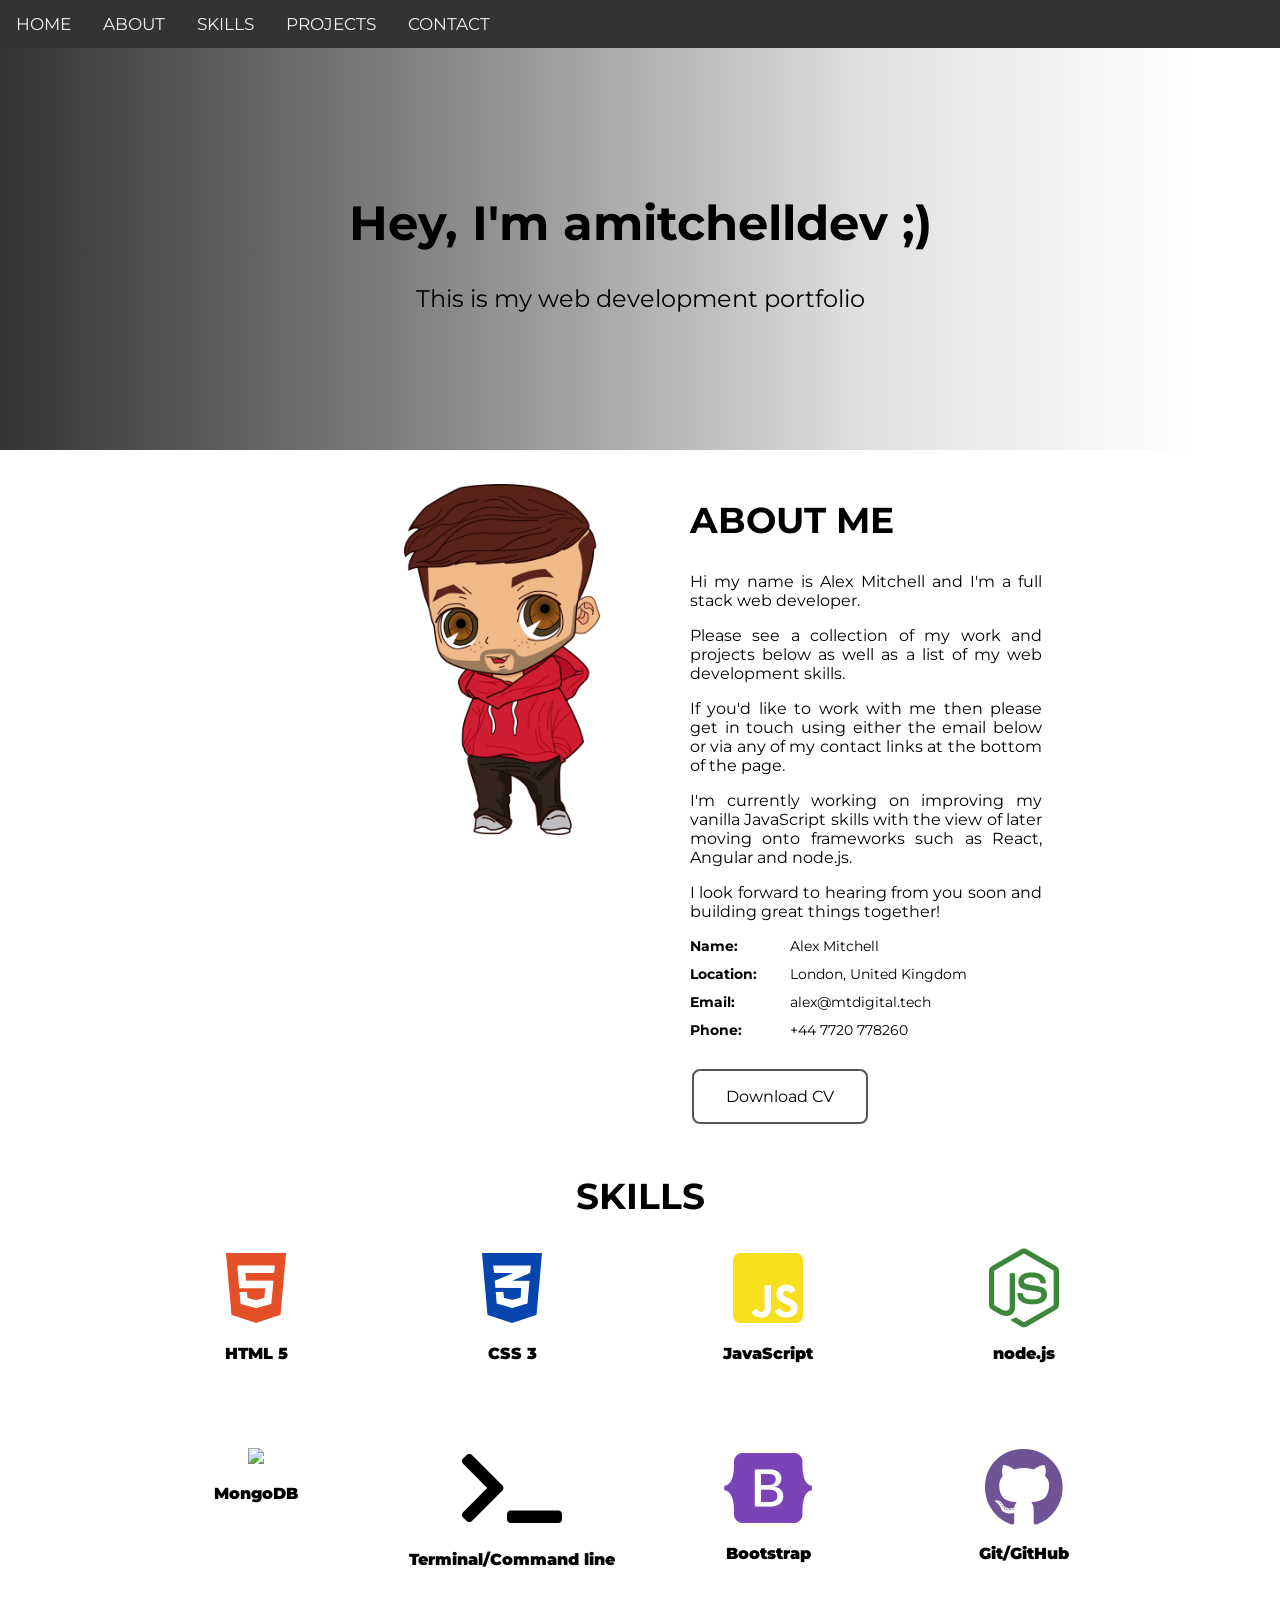
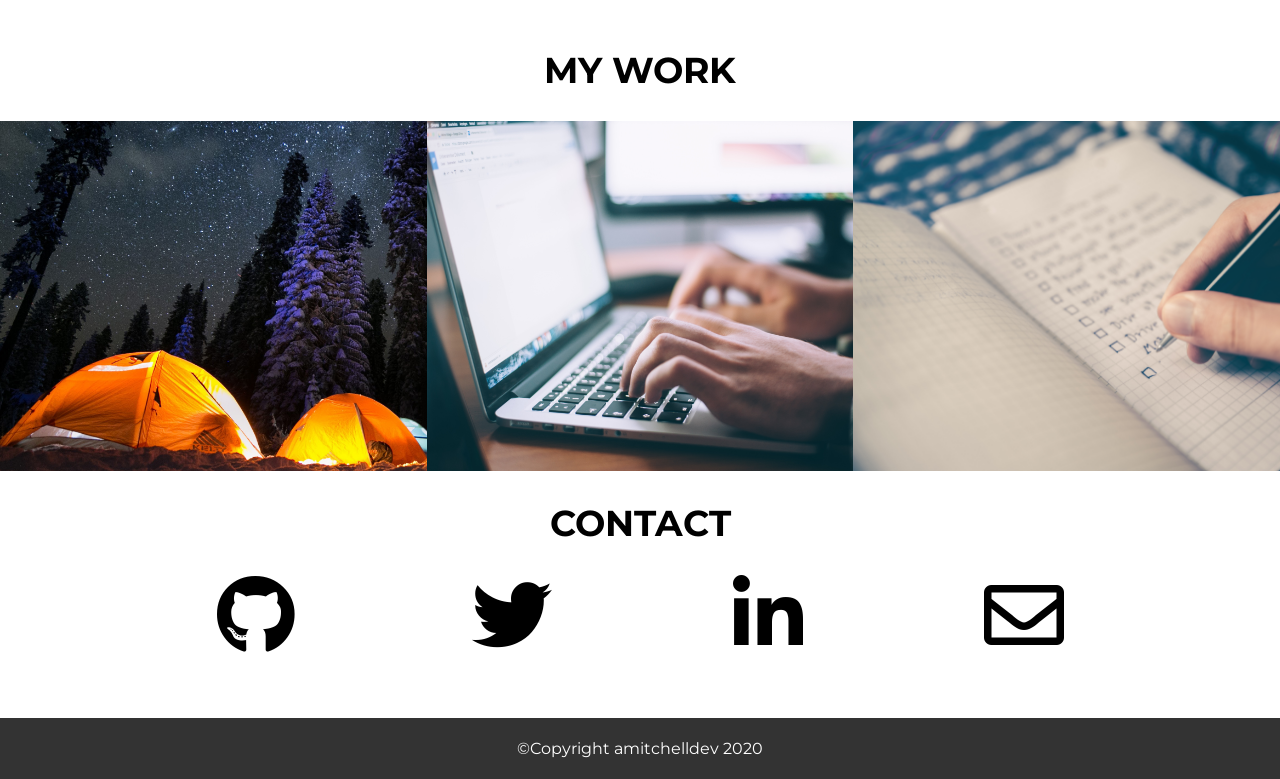
==== index.html @ 0f0d3026 "commit" ====
<!DOCTYPE html>
<html lang="en">
<head>
    <meta charset="UTF-8">
    <meta name="viewport" content="width=device-width, initial-scale=1.0">
    <meta http-equiv="X-UA-Compatible" content="ie=edge">
    <title>amitchelldev Portfolio</title>
    <meta name="viewport" content="width=device-width, initial-scale=1.0">
    <script src="scripts/main.js"></script>
    <link rel="stylesheet" href="stylesheets/main.css">
    <link rel="stylesheet" href="stylesheets/mediaQueries.css">
    <link rel="stylesheet" href="https://cdnjs.cloudflare.com/ajax/libs/font-awesome/5.11.2/css/all.min.css">
    <link href="https://fonts.googleapis.com/css?family=Montserrat&display=swap" rel="stylesheet">
</head>

<body>
    <header class="header header-gradient">
        <nav class="navBar" id="mainNavBar">
            <a id="hamburgerSpacer"></a>
            <a href="#home">Home</a>
            <a href="#about-section">About</a>
            <a href="#skills-section">Skills</a>
            <a href="#projects-section">Projects</a>
            <!--<a href="#blog">Blog</a>-->
            <a href="#contact-section">Contact</a>
            <a href="javascript:void(0);" class="icon" onclick="hamburgerMenu()">
              <i class="fa fa-bars"></i>
            </a>
        </nav>
        <div class="title center-text" id="header-title">
            <h1>Hey, I'm amitchelldev ;)</h1>
            <p>This is my web development portfolio</p>
        </div>
    </header>
    <section class="grid-container-about" id="about-section">
        <figure class="about-img">
            <img src="imgs/amitchelldev[illustrator].png" alt="Cartoon image of web developer Alex Mitchell" id="amitchelldev-img">
        </figure>
        <div class="about-txt">
            <div class="title uppercase">
                <h2>About Me</h2>
            </div>
            <p>Hi my name is Alex Mitchell and I'm a full stack web developer.</p>
            <p>Please see a collection of my work and projects below as well as a list of my web development skills.</p>
            <p>If you'd like to work with me then please get in touch using either the email below or via any of my contact links at the bottom of the page.</p>
            <p>I'm currently working on improving my vanilla JavaScript skills with the view of later moving onto frameworks such as React, Angular and node.js.</p>
            <p>I look forward to hearing from you soon and building great things together!</p>
            <ul class="about-info-list">
                <li><span>Name:</span><span>Alex Mitchell</span></li>
                <li><span>Location:</span><span>London, United Kingdom</span></li>
                <li><span>Email:</span><span>alex@mtdigital.tech</span></li>
                <li><span>Phone: </span><span>+44 7720 778260</span></li>
            </ul>
            <p id="curriculumVitae"><a href="docs/alexMitchellCurriculumVitae.docx" class="button" download>Download CV</a></p>
        </div>
    </section>
    <section id="skills-section">
        <div class="title center-text uppercase">
            <h2>Skills</h2>
        </div>
        <div class="grid-container-skills center-text bold">
            <div><i class="fab fa-html5 fa-5x" style="color: #e34f26;"></i><p>HTML 5</p></div>
            <div><i class="fab fa-css3-alt fa-5x" style="color: #0645ad;"></i><p>CSS 3</p></div>
            <div><i class="fab fa-js-square fa-5x" style="color:#f7df1e;"></i><p>JavaScript</p></div>
            <div><i class="fab fa-node-js fa-5x" style="color:#3C873A"></i><p>node.js</p></div>
            <div><img src="https://img.icons8.com/color/85/000000/mongodb.png"><p>MongoDB</p></div>
            <div><i class="fas fa-terminal fa-5x"></i><p style="margin-top: 22px;">Terminal/Command line</p></div>
            <div><i class="fab fa-bootstrap fa-5x" style="color:#7A43B6"></i><p>Bootstrap</p></div>
            <div><i class="fab fa-github fa-5x" style="color: #6e5494;"></i><p>Git/GitHub</p></div>
        </div>
    </section>
    <section id="projects-section">
        <div class="title center-text uppercase">
            <h2>My work</h2>
        </div>
        <div class="grid-container-projects">
            <a href="https://safe-taiga-71912.herokuapp.com/" class="project" target="_blank" style="background-image: url(imgs/YelpCamp-project[cropped].jpg); background-size: cover;">
                <div class="overlay">
                    <div class="project-text">
                        <h2>YelpCamp</h2>
                        <p>YelpCamp is a project website to review and rate campsites. The site is built with node.js, mongoDB and Bootstrap.</p>
                    </div>
                </div>
            </a>
            <a href="http://mtdigital.tech/blogs" class="project" target="_blank" style="background-image: url(imgs/blog-project.jpg); background-size: cover;">
                <div class="overlay">
                    <div class="project-text">
                        <h2>Blog site</h2>
                        <p>This personal blog site was built to practice RESTful routing principles using node.js, mongoDB and Bootstrap.</p>
                    </div>
                </div>
            </a>
            <a href="https://alexmitchelldev.github.io/todolistapp/" class="project" target="_blank" style="background-image: url(imgs/todo-list-project.jpg); background-size: cover;">
                <div class="overlay">
                    <div class="project-text">
                        <h2>Todo list application</h2>
                        <p>This simple todo list application was built using jQuery, HTML and CSS.</p>
                    </div>
                </div>
            </a>
        </div>
    </section>
    <section id="contact-section">
        <div class="title center-text uppercase">
            <h2>Contact</h2>
        </div>
        <div class="grid-container-contact">
            <a href="https://github.com/alexmitchelldev" target="_blank"><i class="fab fa-github fa-5x"></i></a>
            <a href="https://twitter.com/alexmitchelldev" target="_blank"><i class="fab fa-twitter fa-5x"></i></a>
            <a href="https://www.linkedin.com/in/alex-mitchell-ab703980/" target="_blank"><i class="fab fa-linkedin-in fa-5x"></i></a>
            <a href="mailto: alex@mtdigital.tech" target="_blank"><i class="far fa-envelope fa-5x"></i></a>
        </div>
    </section>
    <footer class="footer"><p class="center-text">&#169;Copyright amitchelldev 2020</p></footer>
</body>
</html>
---- stylesheets/main.css ----
html,
body {
	height: 100%;
	margin: 0 auto;
	font-family: 'Montserrat', sans-serif;
}

a i {
	text-decoration: none;
	color: black;
}

/* PAGE CONTENT */

.title {
	font-size: 1.5em;
}

.uppercase {
	text-transform: uppercase;
}

.center-text {
	text-align: center;
}

.bold {
	font-weight: 900;
}

.button {
	background-color: white;
	border: 2px solid #555555;
	border-radius: 8px;
	color: black;
	padding: 16px 32px;
	text-align: center;
	text-decoration: none;
	display: inline-block;
	font-size: 16px;
	margin: 4px 2px;
	-webkit-transition-duration: 0.4s; /* Safari */
	transition-duration: 0.4s;
	cursor: pointer;
}

.button:hover {
	background-color: #555555;
	color: white;
}

/* CSS GRID */

.grid-container-about {
	display: grid;
	grid-template-columns: 1fr 1fr;
	grid-gap: 0;
	grid-template-areas: "about-img about-txt";
	margin-top: 2vh;
	margin-bottom: 2vh;
}

.about-img {
	grid-area: about-img;
	text-align: right;
}

.about-txt {
	grid-area: about-txt;
	width: 55%;
	margin-left: 50px;
	text-align: justify;
}

.grid-container-skills {
	margin: 2vh auto 7vh auto;
	display: grid;
	grid-template-columns: 1fr 1fr 1fr 1fr;
	grid-template-rows: 200px;
	justify-items: center;
	grid-gap: 0;
	width: 80%;
}

.grid-container-projects {
	display: grid;
	grid-template-columns: 1fr 1fr 1fr;
	grid-template-rows: 350px;
	grid-gap: 0;
	grid-template-areas: "project-YelpCamp project-blog project-todoList";
	margin-bottom: 2vh;
}

.project-YelpCamp {
	grid-area: project-YelpCamp;
}

.project-blog {
	grid-area: project-blog;
}

.project-todoList {
	grid-area: project-todoList;
}

.projects {
	grid-area: projects;
}

.grid-container-contact {
	margin: 2vh auto 7vh auto;
	display: grid;
	grid-template-columns: 1fr 1fr 1fr 1fr;
	justify-items: center;
	grid-gap: 0;
	width: 80%;
}

.contact {
	grid-area: contact;
}

/* HEADER & NAV */

.header-gradient {
	background: rgb(51, 51, 51);
	background: linear-gradient(
		90deg,
		rgba(51, 51, 51, 1) 0%,
		rgba(134, 134, 134, 1) 34%,
		rgba(226, 225, 225, 1) 68%,
		rgba(255, 255, 255, 1) 93%
	);
	height: 50vh;
}

#header-title {
	padding-top: 18vh;
}

.navBar {
	overflow: hidden;
	text-transform: uppercase;
	position: fixed;
	width: 100%;
	background-color: #333;
}

.navBar a {
	float: left;
	display: block;
	text-align: center;
	padding: 14px 16px;
	text-decoration: none;
	font-size: 17px;
	color: #f2f2f2;
}

.navBar a:hover:not(:first-of-type) {
	background-color: #ddd;
	color: black;
}

.navBar a.active {
	background-color: #4caf50;
	color: white;
}

.navBar .icon {
	display: none;
}

#hamburgerSpacer {
	display: none;
	padding-bottom: 32px;
}

/* ABOUT SECTION */

#amitchelldev-img {
	max-width: 35%;
}

.about-info-list {
	padding-inline-start: 0;
	margin-left: 0;
}

.about-info-list li {
	list-style-type: none;
	margin-left: 0;
	font-size: 0.9em;
}

ul.about-info-list li span:first-child {
	display: inline-block;
	width: 100px;
	font-weight: bold;
	margin-bottom: 10px;
}

/* PROJECTS SECTION */

/* OVERLAY */

.project {
	position: relative;
	display: block;
}

.overlay {
	position: absolute;
	top: 0;
	bottom: 0;
	left: 0;
	right: 0;
	height: 100%;
	width: 100%;
	opacity: 0;
	transition: .5s ease;
	background-color: rgba(48, 47, 47, 0.541);
}

.project:hover .overlay {
	opacity: 1;
}

.project-text {
	color: white;
	font-size: 1.3em;
	position: absolute;
	width: 80%;
	top: 50%;
	left: 50%;
	-webkit-transform: translate(-50%, -50%);
	-ms-transform: translate(-50%, -50%);
	transform: translate(-50%, -50%);
	text-align: justify;
}

.project-text h2 {
	text-align: center;
}

/* FOOTER */

.footer {
	position: relative;
	background-color: #333;
	padding: 5px 0;
	left: 0;
	bottom: 0;
	width: 100%;
	color: white;
}
---- stylesheets/mediaQueries.css ----
@media screen and (max-width: 1024px) {

.header-gradient {
  height: 45vh;
}

#header-title {
  padding-top: 13vh;
}

.navBar a {
display: none;
}
.navBar a.icon {
  float: right;
  display: block;
}
.navBar.responsive {position: fixed;}
.navBar.responsive .icon {
  position: absolute;
  right: 0;
  top: 0;
}
.navBar.responsive a {
  float: none;
  display: block;
  text-align: center;
}
#hamburgerSpacer {
    display: block;
}
.grid-container-about {
  display: grid;
  grid-template-columns: 1fr;
  grid-gap: 0;
  grid-template-areas: 
  "about-img"
  "about-txt";
  margin-top: 2vh;
}

.about-img {
  grid-area: about-img;
  text-align: center;
  margin-right: 10vh;
}

.about-txt {
  grid-area: about-txt;
  width: 80%;
  margin: 0 auto;
  text-align: justify;
}

.about-txt h2 {
  text-align: center;
}

#curriculumVitae {
  text-align: center;
}

.project-text {
  font-size: 1em;
}

}

@media screen and (max-width: 768px) {
  .grid-container-projects {
    display: grid;
    grid-template-columns: 1fr;
    grid-template-rows: 25vh 25vh 25vh;
    grid-gap: 0;
    grid-template-areas:
    "project-YelpCamp" 
    "project-blog" 
    "project-todoList"
    "project-museumOfCandy";
  }
}

/* < iPad */ 
@media screen and (max-width: 767px) {

.grid-container-contact {
  margin: 2vh auto 2vh auto;
  display: grid;
  grid-template-columns: 1fr 1fr;
  grid-template-rows: 110px 110px;
  justify-items: center;
  grid-gap: 0;
  width: 80%;
}

.grid-container-skills {
  margin: 2vh auto;
  display: grid;
  grid-template-columns: repeat(2, 1fr);
  grid-template-rows: 160px 160px;
  justify-items: center;
  grid-gap: 0;
  width: 80%;
}

ul.about-info-list li span:nth-child(2){
  font-size: 0.8em;
}

#header-title {
  padding-top: 13vh;
}

div.grid-container-skills div:nth-child(6) p{
  font-size: 0.9em;
}

#amitchelldev-img {
  max-width: 60%;
}

}

/* Small Screens */

@media screen and (max-width: 600px){

.title {
  font-size: 0.9em;
}

.header-gradient {
  height: 40vh;
}
}


@media screen and (max-width: 320px){

.title {
  font-size: 0.8em;
}

}
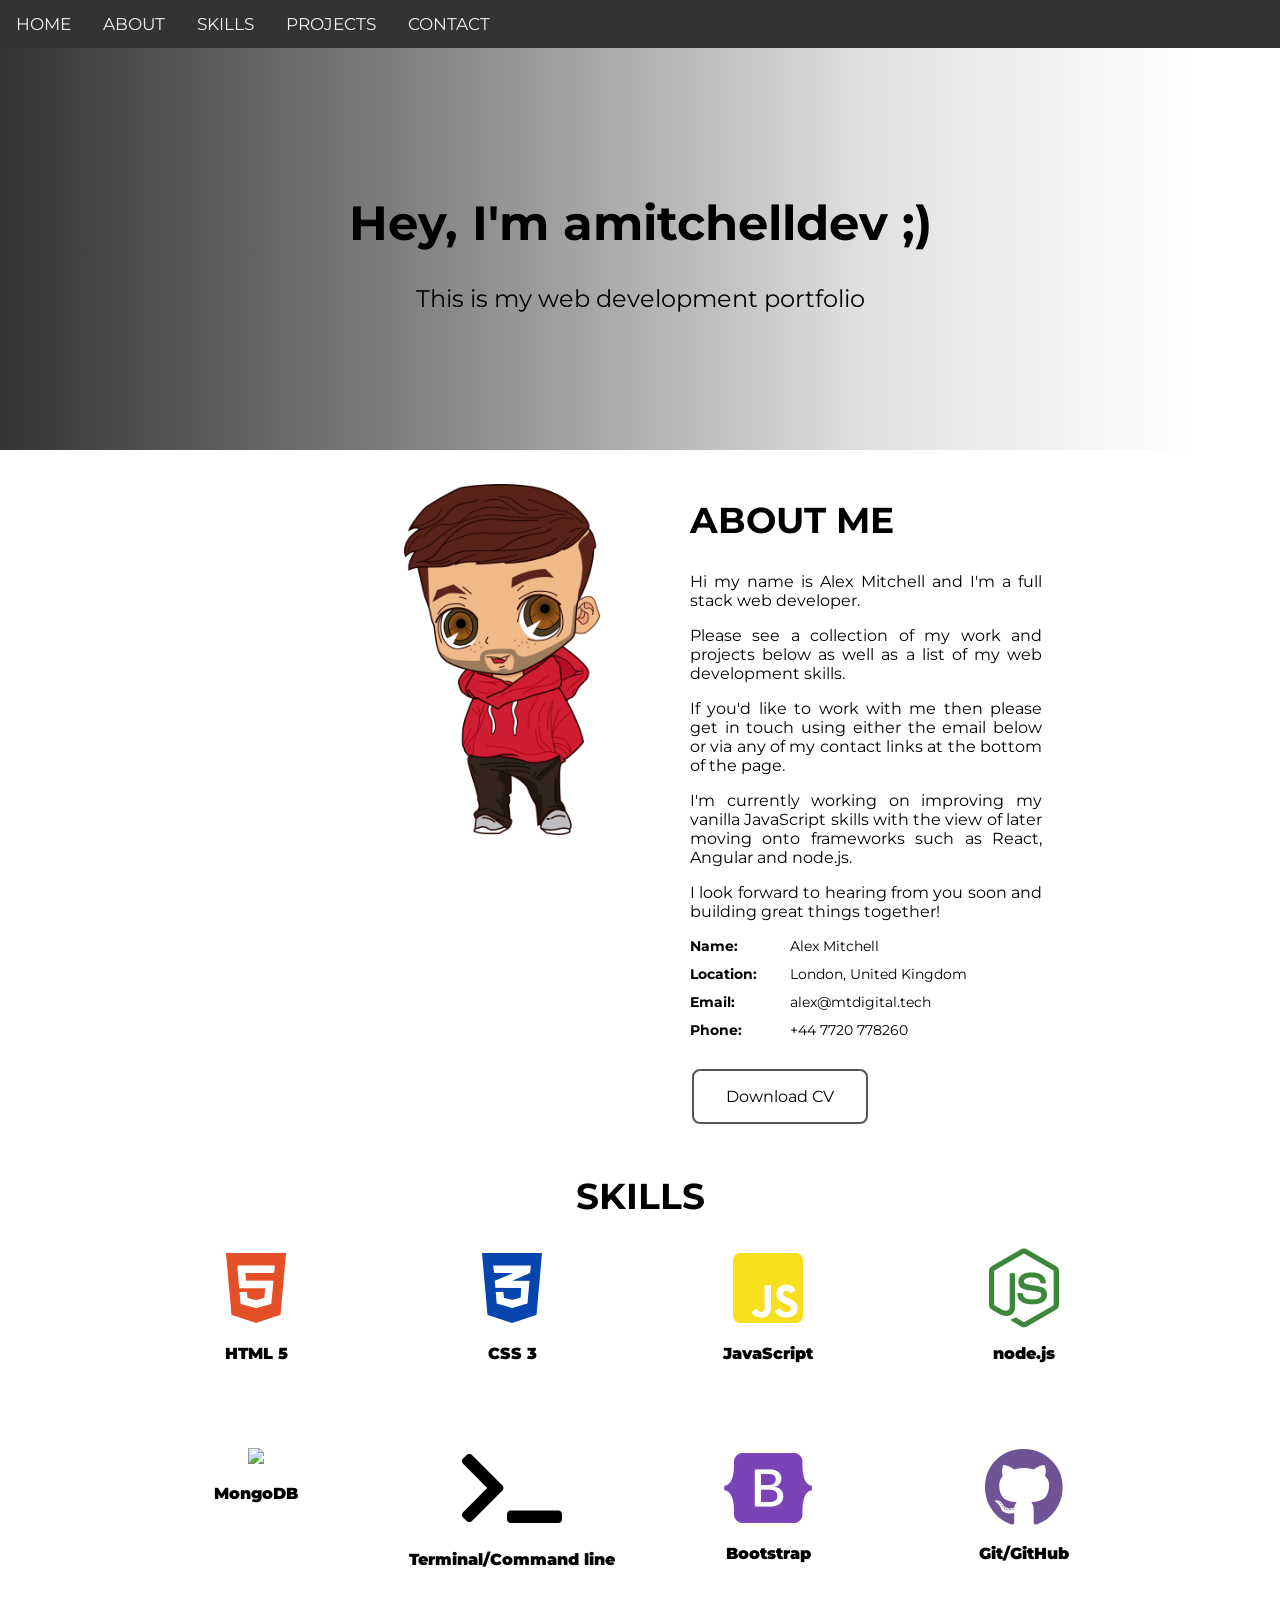
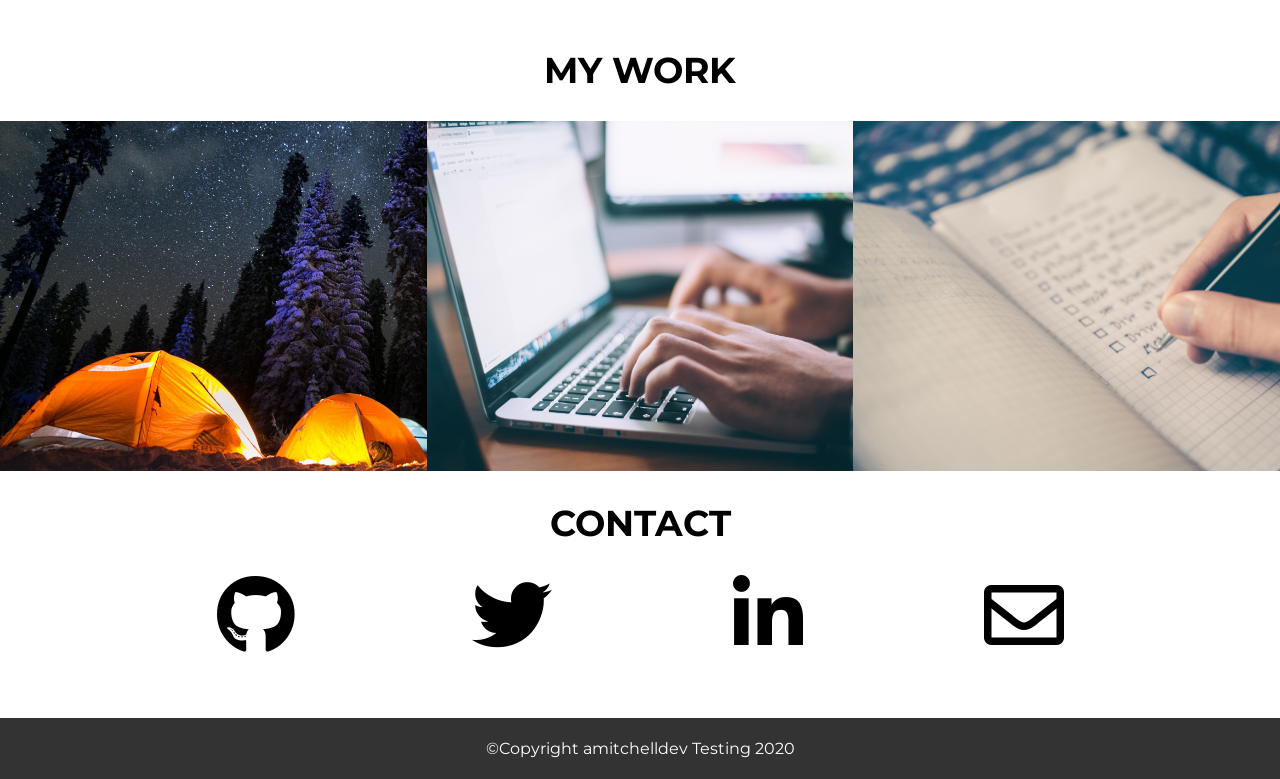
==== commit bf8c3774: "Changed copyright to 2020" ====
--- a/index.html
+++ b/index.html
@@ -111,6 +111,6 @@
             <a href="mailto: alex@mtdigital.tech" target="_blank"><i class="far fa-envelope fa-5x"></i></a>
         </div>
     </section>
-    <footer class="footer"><p class="center-text">&#169;Copyright amitchelldev 2020</p></footer>
+    <footer class="footer"><p class="center-text">&#169;Copyright amitchelldev Testing 2020</p></footer>
 </body>
 </html>
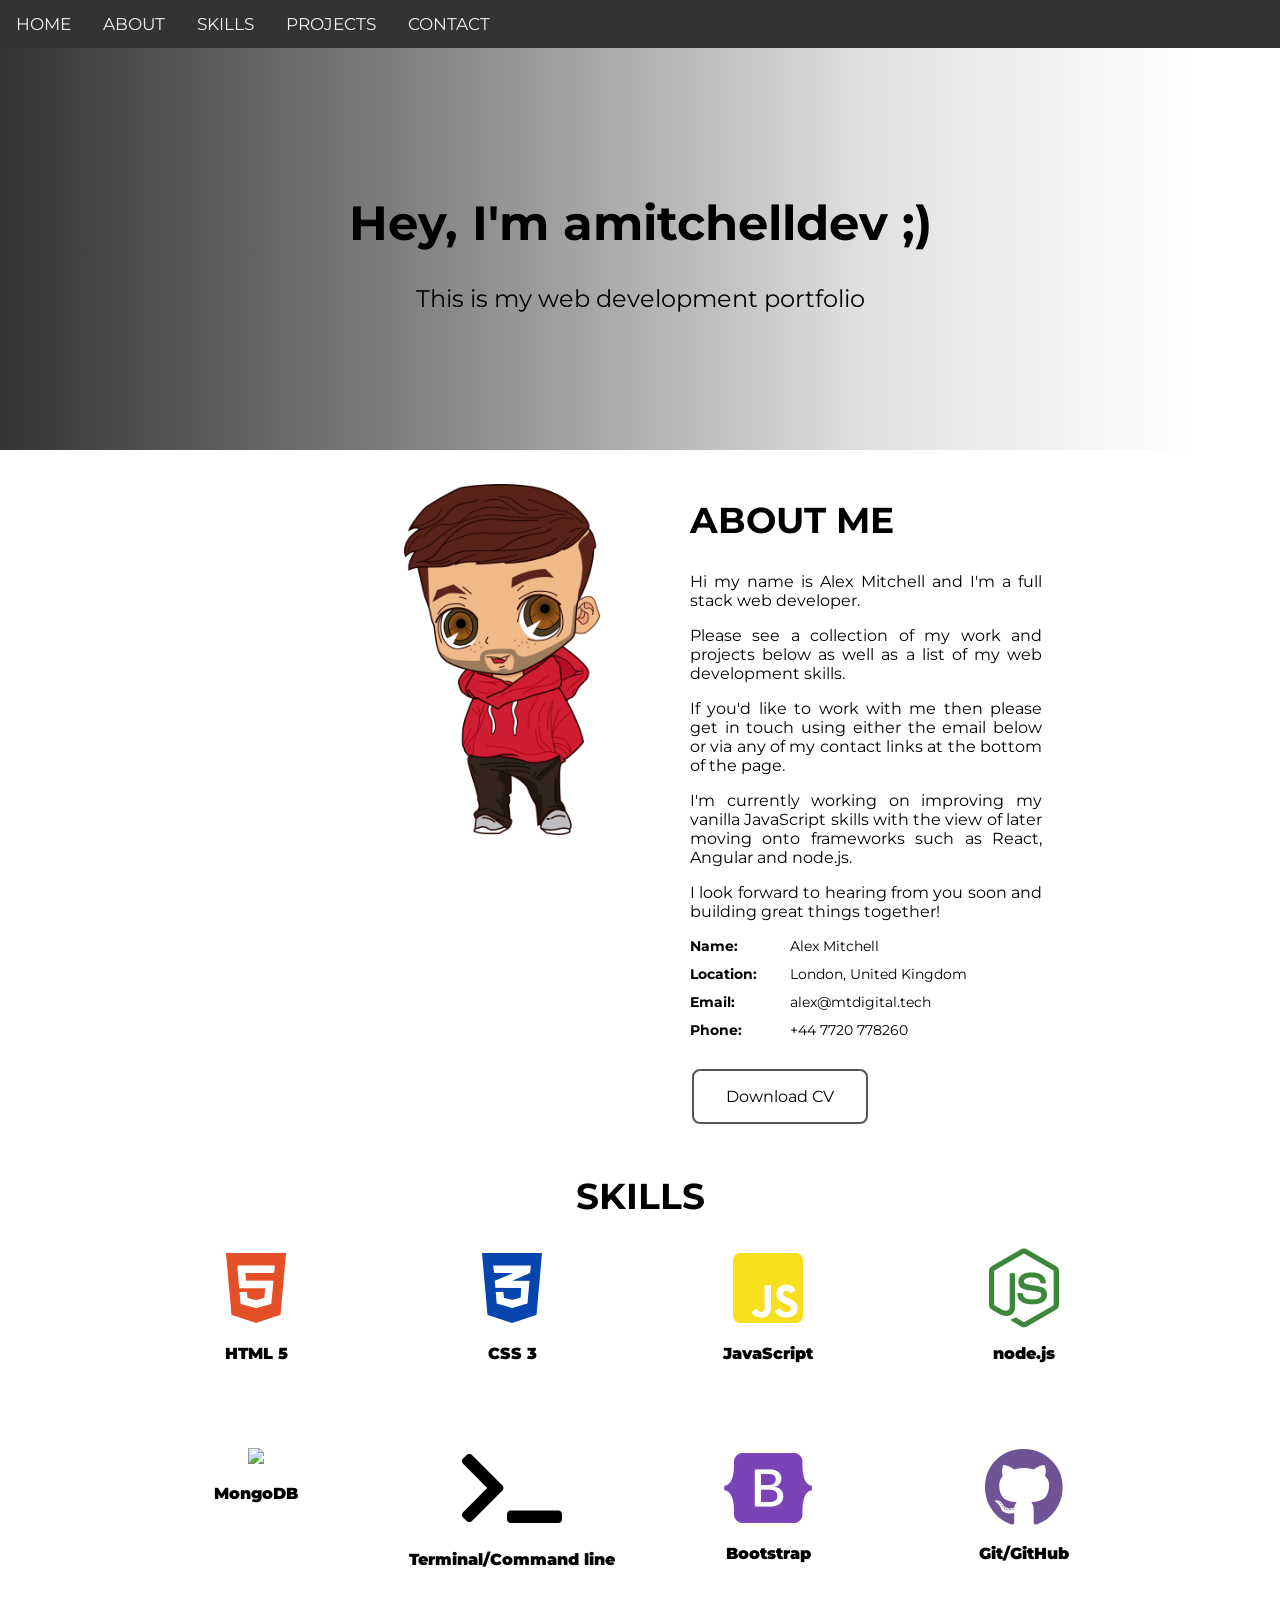
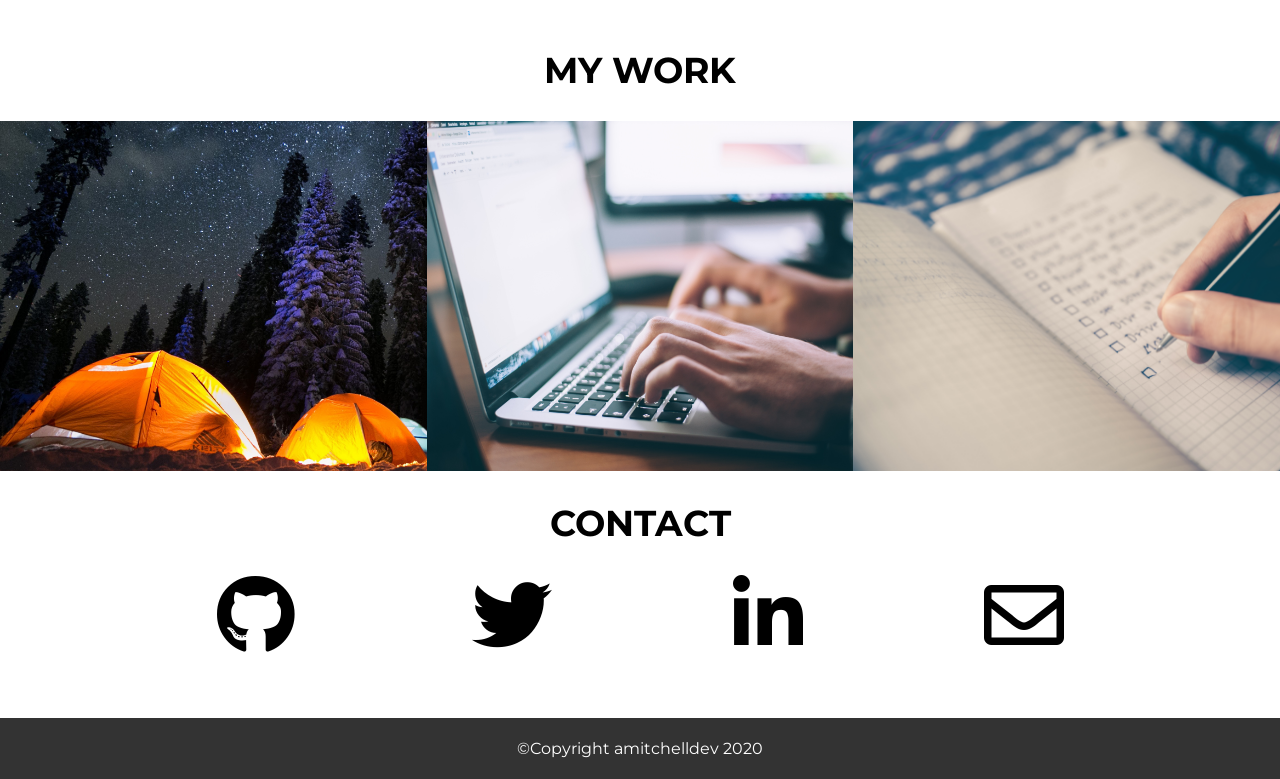
==== commit 6481cdc2: "Changed copyright to 2020" ====
--- a/index.html
+++ b/index.html
@@ -111,6 +111,6 @@
             <a href="mailto: alex@mtdigital.tech" target="_blank"><i class="far fa-envelope fa-5x"></i></a>
         </div>
     </section>
-    <footer class="footer"><p class="center-text">&#169;Copyright amitchelldev Testing 2020</p></footer>
+    <footer class="footer"><p class="center-text">&#169;Copyright amitchelldev 2020</p></footer>
 </body>
 </html>
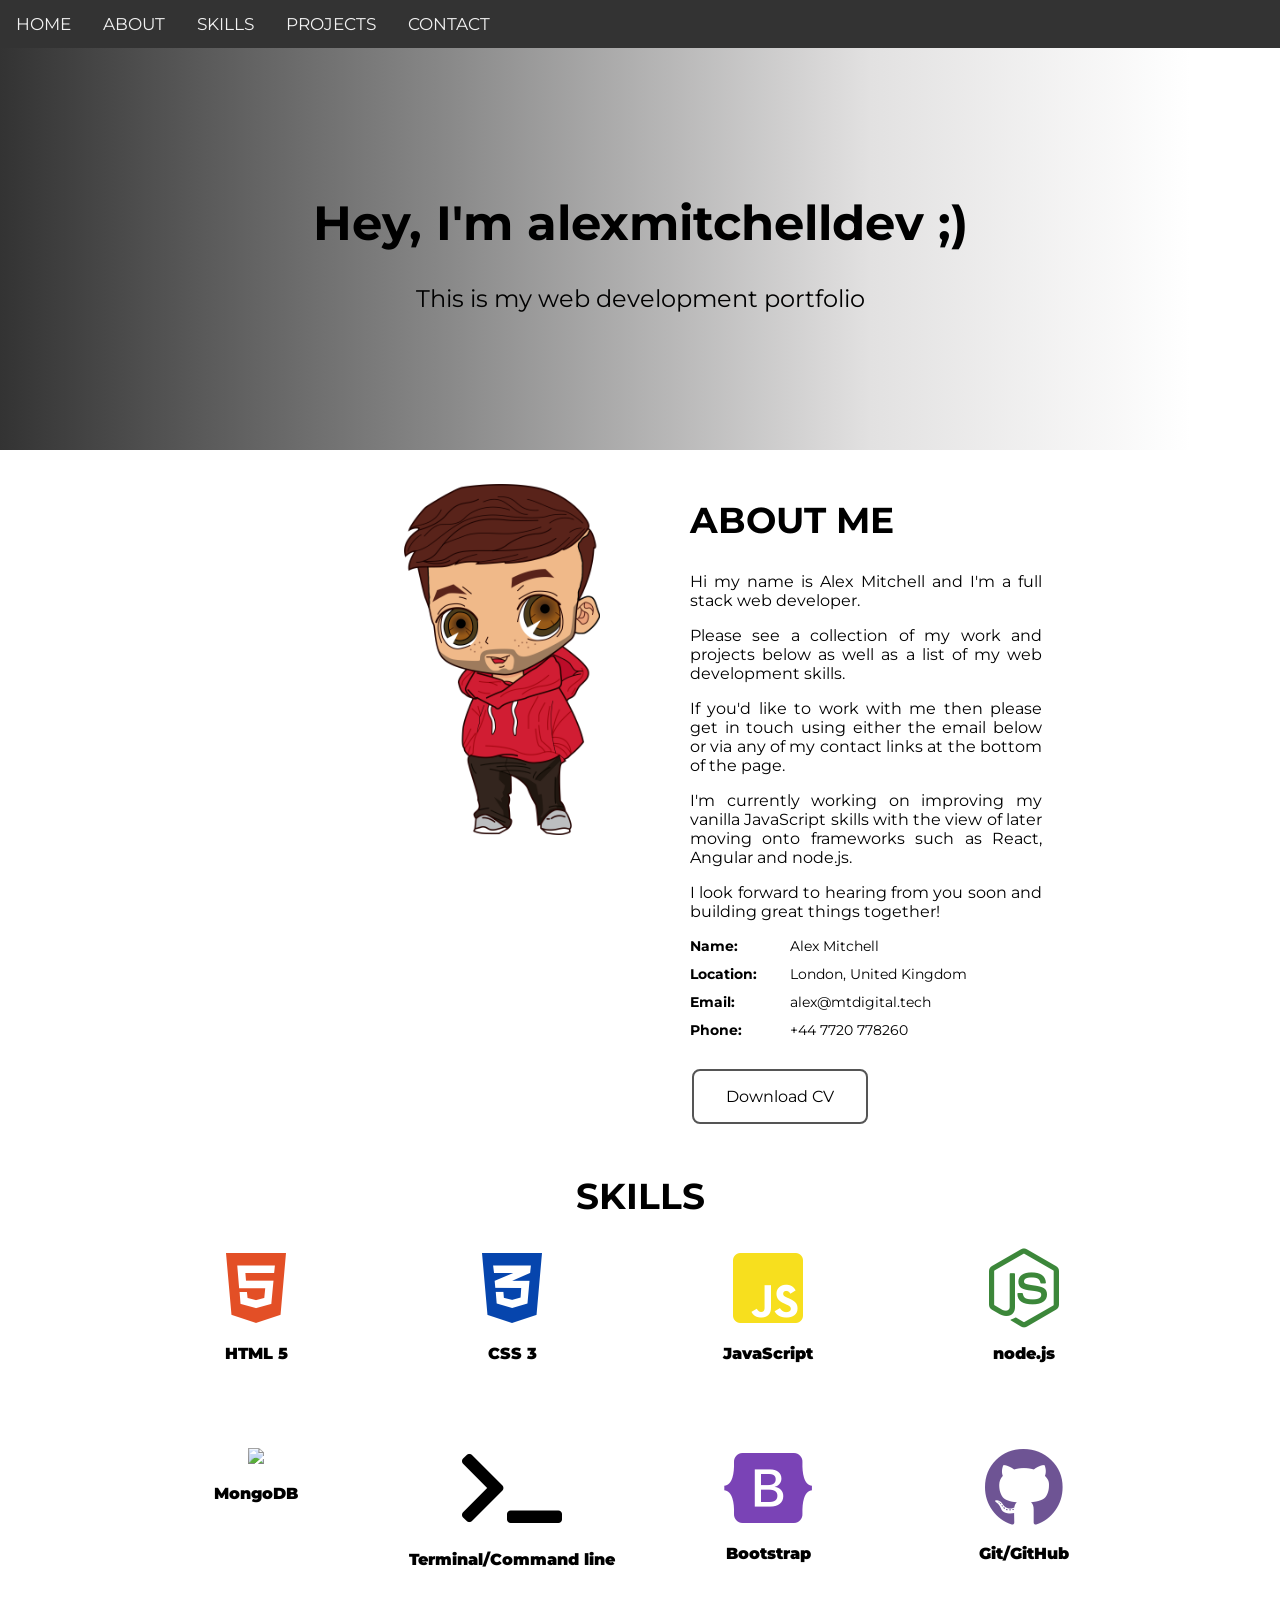
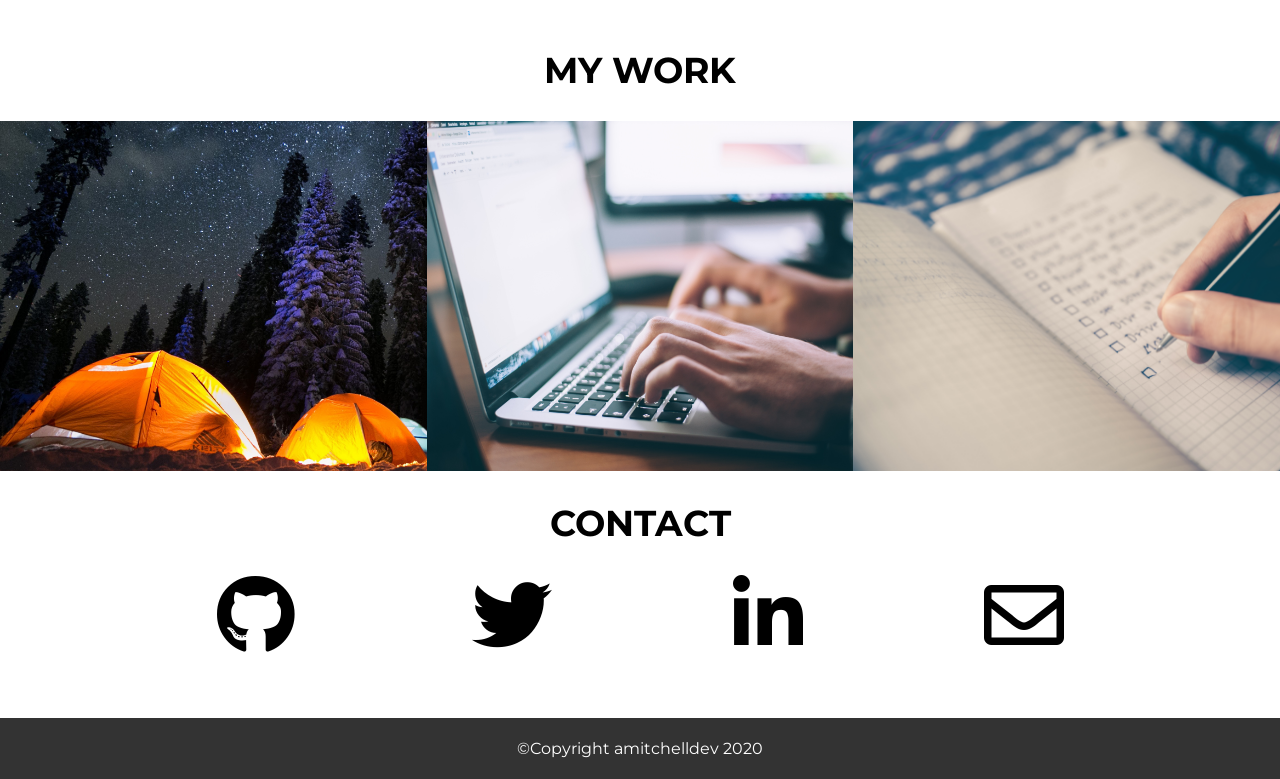
==== commit a9351468: "Edited alexmitchelldev img" ====
--- a/index.html
+++ b/index.html
@@ -28,7 +28,7 @@
             </a>
         </nav>
         <div class="title center-text" id="header-title">
-            <h1>Hey, I'm amitchelldev ;)</h1>
+            <h1>Hey, I'm alexmitchelldev ;)</h1>
             <p>This is my web development portfolio</p>
         </div>
     </header>
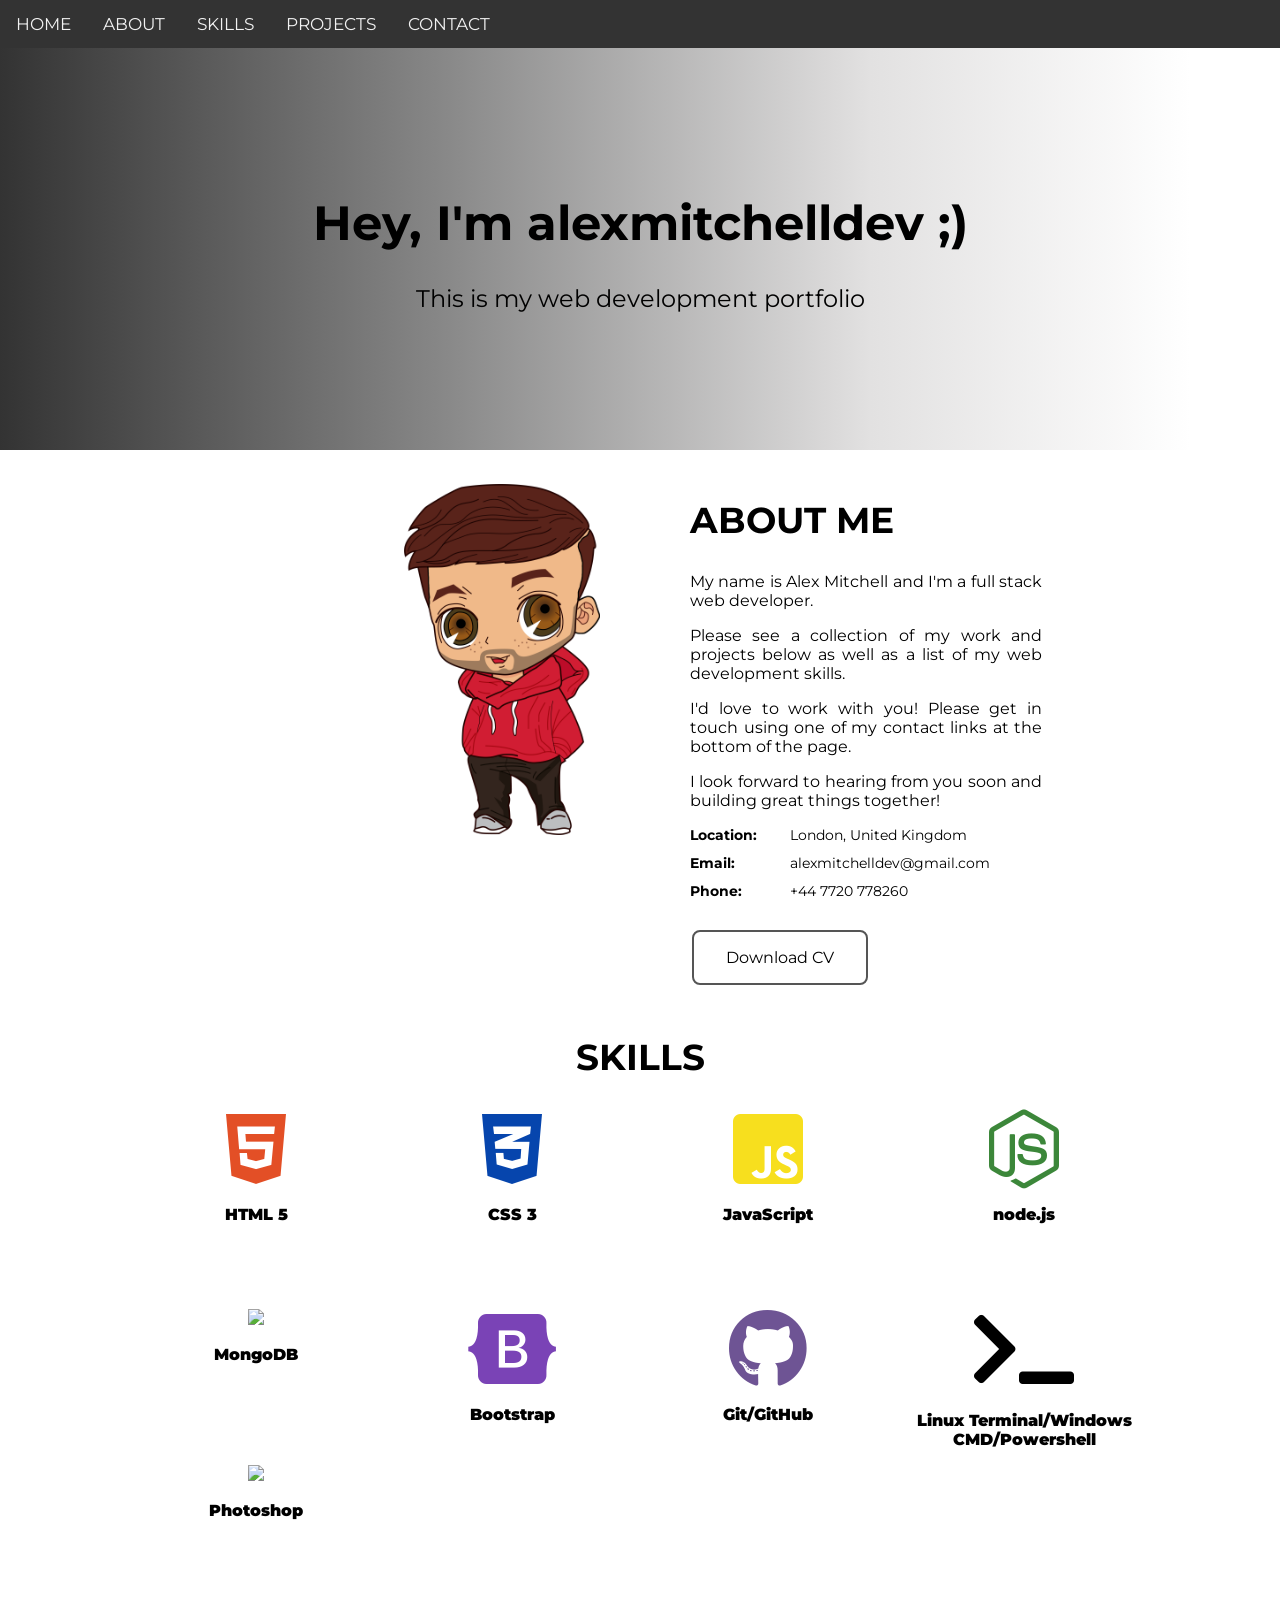
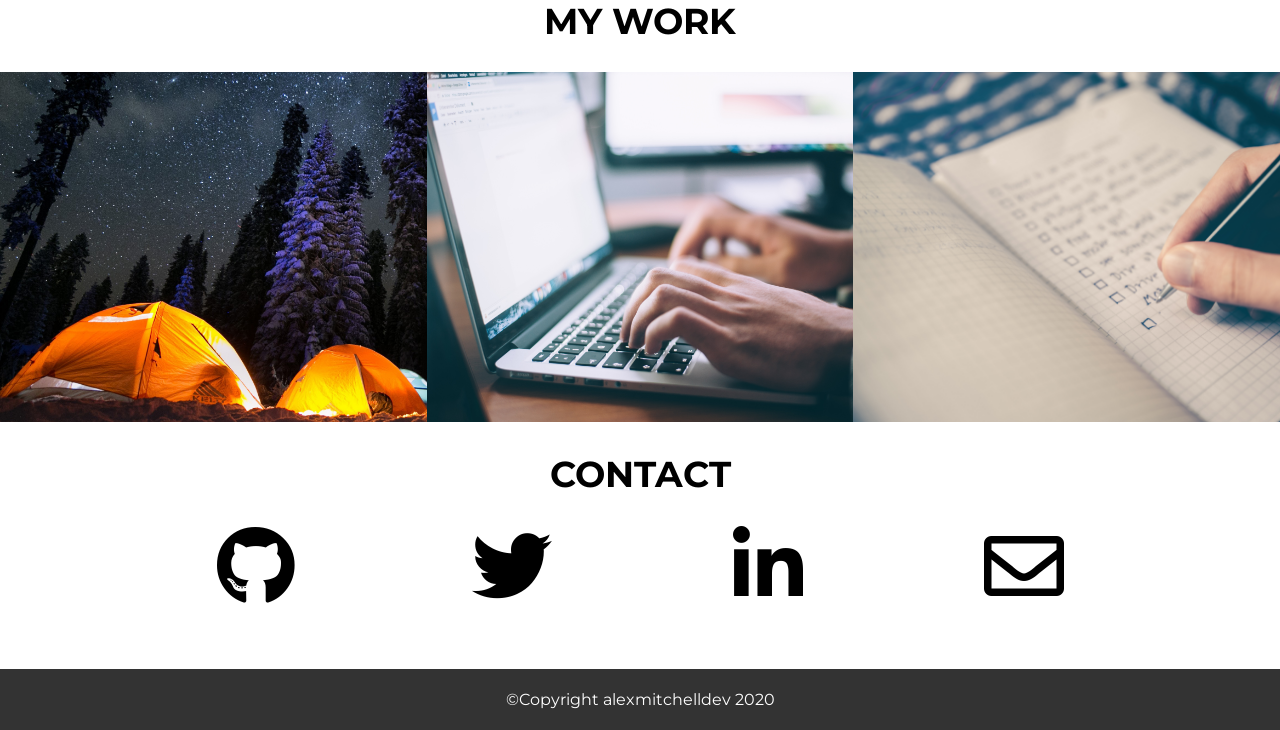
==== commit aa1a0542: "Changed profile, added Photoshop to skills" ====
--- a/index.html
+++ b/index.html
@@ -40,15 +40,13 @@
             <div class="title uppercase">
                 <h2>About Me</h2>
             </div>
-            <p>Hi my name is Alex Mitchell and I'm a full stack web developer.</p>
+            <p>My name is Alex Mitchell and I'm a full stack web developer.</p>
             <p>Please see a collection of my work and projects below as well as a list of my web development skills.</p>
-            <p>If you'd like to work with me then please get in touch using either the email below or via any of my contact links at the bottom of the page.</p>
-            <p>I'm currently working on improving my vanilla JavaScript skills with the view of later moving onto frameworks such as React, Angular and node.js.</p>
+            <p>I'd love to work with you! Please get in touch using one of my contact links at the bottom of the page.</p>
             <p>I look forward to hearing from you soon and building great things together!</p>
             <ul class="about-info-list">
-                <li><span>Name:</span><span>Alex Mitchell</span></li>
                 <li><span>Location:</span><span>London, United Kingdom</span></li>
-                <li><span>Email:</span><span>alex@mtdigital.tech</span></li>
+                <li><span>Email:</span><span>alexmitchelldev@gmail.com</span></li>
                 <li><span>Phone: </span><span>+44 7720 778260</span></li>
             </ul>
             <p id="curriculumVitae"><a href="docs/alexMitchellCurriculumVitae.docx" class="button" download>Download CV</a></p>
@@ -64,9 +62,10 @@
             <div><i class="fab fa-js-square fa-5x" style="color:#f7df1e;"></i><p>JavaScript</p></div>
             <div><i class="fab fa-node-js fa-5x" style="color:#3C873A"></i><p>node.js</p></div>
             <div><img src="https://img.icons8.com/color/85/000000/mongodb.png"><p>MongoDB</p></div>
-            <div><i class="fas fa-terminal fa-5x"></i><p style="margin-top: 22px;">Terminal/Command line</p></div>
             <div><i class="fab fa-bootstrap fa-5x" style="color:#7A43B6"></i><p>Bootstrap</p></div>
             <div><i class="fab fa-github fa-5x" style="color: #6e5494;"></i><p>Git/GitHub</p></div>
+            <div><i class="fas fa-terminal fa-5x"></i><p style="margin-top: 22px;"><p style="text-align: center;">Linux Terminal/Windows CMD/Powershell</p></div>
+            <div><img src="https://img.icons8.com/fluent/144/000000/adobe-photoshop.png"/><p>Photoshop</p></div>
         </div>
     </section>
     <section id="projects-section">
@@ -111,6 +110,6 @@
             <a href="mailto: alex@mtdigital.tech" target="_blank"><i class="far fa-envelope fa-5x"></i></a>
         </div>
     </section>
-    <footer class="footer"><p class="center-text">&#169;Copyright amitchelldev 2020</p></footer>
+    <footer class="footer"><p class="center-text">&#169;Copyright alexmitchelldev 2020</p></footer>
 </body>
 </html>
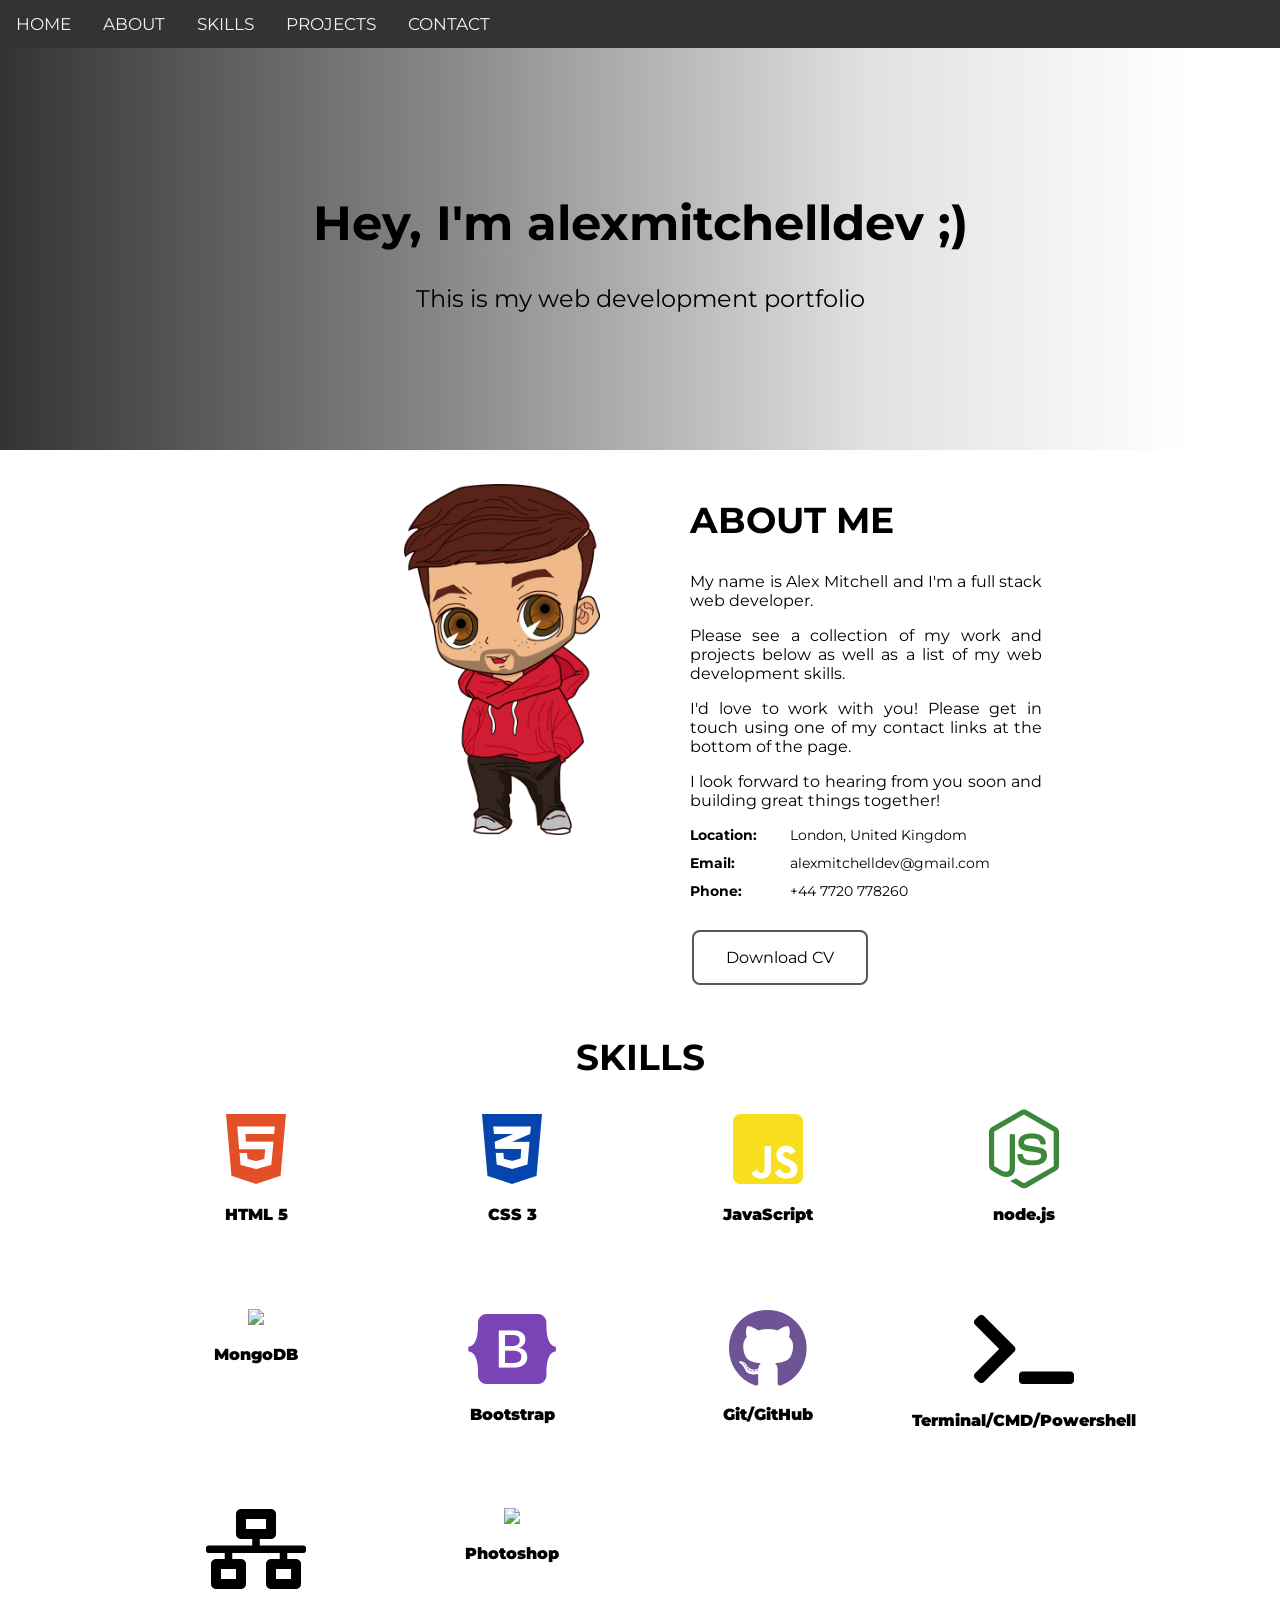
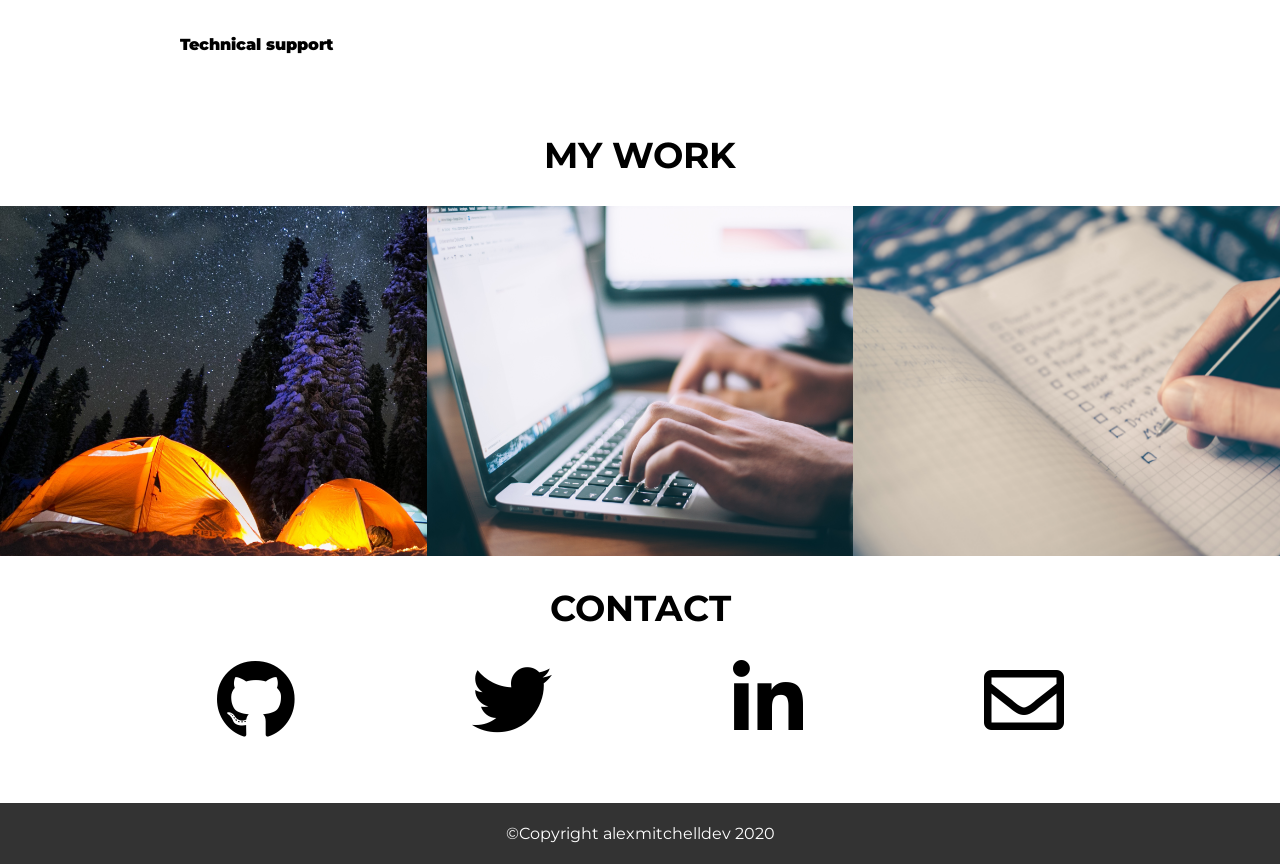
==== commit 2e2078ec: "Added new copy of CV" ====
--- a/index.html
+++ b/index.html
@@ -21,7 +21,6 @@
             <a href="#about-section">About</a>
             <a href="#skills-section">Skills</a>
             <a href="#projects-section">Projects</a>
-            <!--<a href="#blog">Blog</a>-->
             <a href="#contact-section">Contact</a>
             <a href="javascript:void(0);" class="icon" onclick="hamburgerMenu()">
               <i class="fa fa-bars"></i>
@@ -49,7 +48,7 @@
                 <li><span>Email:</span><span>alexmitchelldev@gmail.com</span></li>
                 <li><span>Phone: </span><span>+44 7720 778260</span></li>
             </ul>
-            <p id="curriculumVitae"><a href="docs/alexMitchellCurriculumVitae.docx" class="button" download>Download CV</a></p>
+            <p id="curriculumVitae"><a href="docs/alexMitchellCurriculumVitae.pdf" class="button" download>Download CV</a></p>
         </div>
     </section>
     <section id="skills-section">
@@ -64,8 +63,9 @@
             <div><img src="https://img.icons8.com/color/85/000000/mongodb.png"><p>MongoDB</p></div>
             <div><i class="fab fa-bootstrap fa-5x" style="color:#7A43B6"></i><p>Bootstrap</p></div>
             <div><i class="fab fa-github fa-5x" style="color: #6e5494;"></i><p>Git/GitHub</p></div>
-            <div><i class="fas fa-terminal fa-5x"></i><p style="margin-top: 22px;"><p style="text-align: center;">Linux Terminal/Windows CMD/Powershell</p></div>
-            <div><img src="https://img.icons8.com/fluent/144/000000/adobe-photoshop.png"/><p>Photoshop</p></div>
+            <div><i class="fas fa-terminal fa-5x"></i><p style="margin-top: 22px;"><p>Terminal/CMD/Powershell</p></div>
+            <div><i class="fas fa-network-wired fa-5x" style="margin-bottom: 30px"></i><p>Technical support</p></div>
+            <div><img style="margin-top: -35px" src="https://img.icons8.com/fluent/144/000000/adobe-photoshop.png"/><p>Photoshop</p></div>
         </div>
     </section>
     <section id="projects-section">
--- a/stylesheets/main.css
+++ b/stylesheets/main.css
@@ -76,9 +76,8 @@
 	margin: 2vh auto 7vh auto;
 	display: grid;
 	grid-template-columns: 1fr 1fr 1fr 1fr;
-	grid-template-rows: 200px;
+	grid-template-rows: 200px 200px;
 	justify-items: center;
-	grid-gap: 0;
 	width: 80%;
 }
 
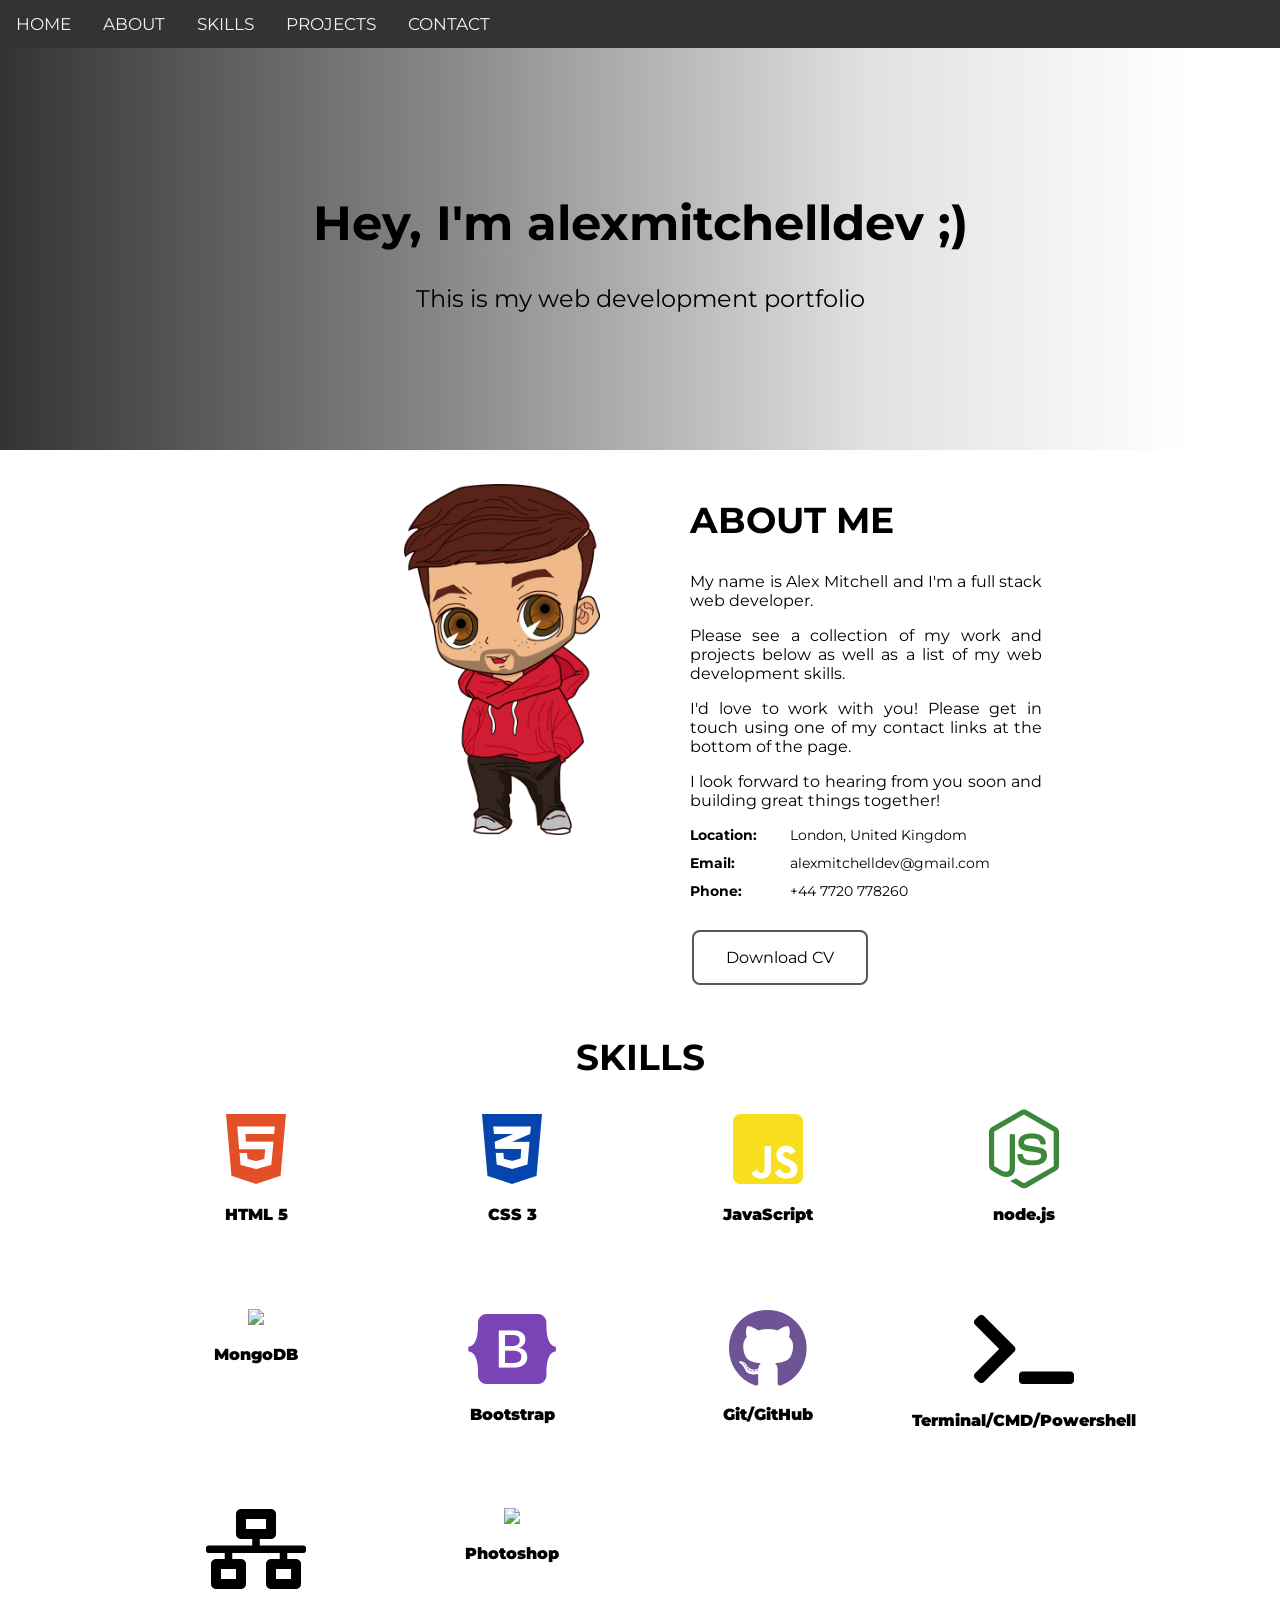
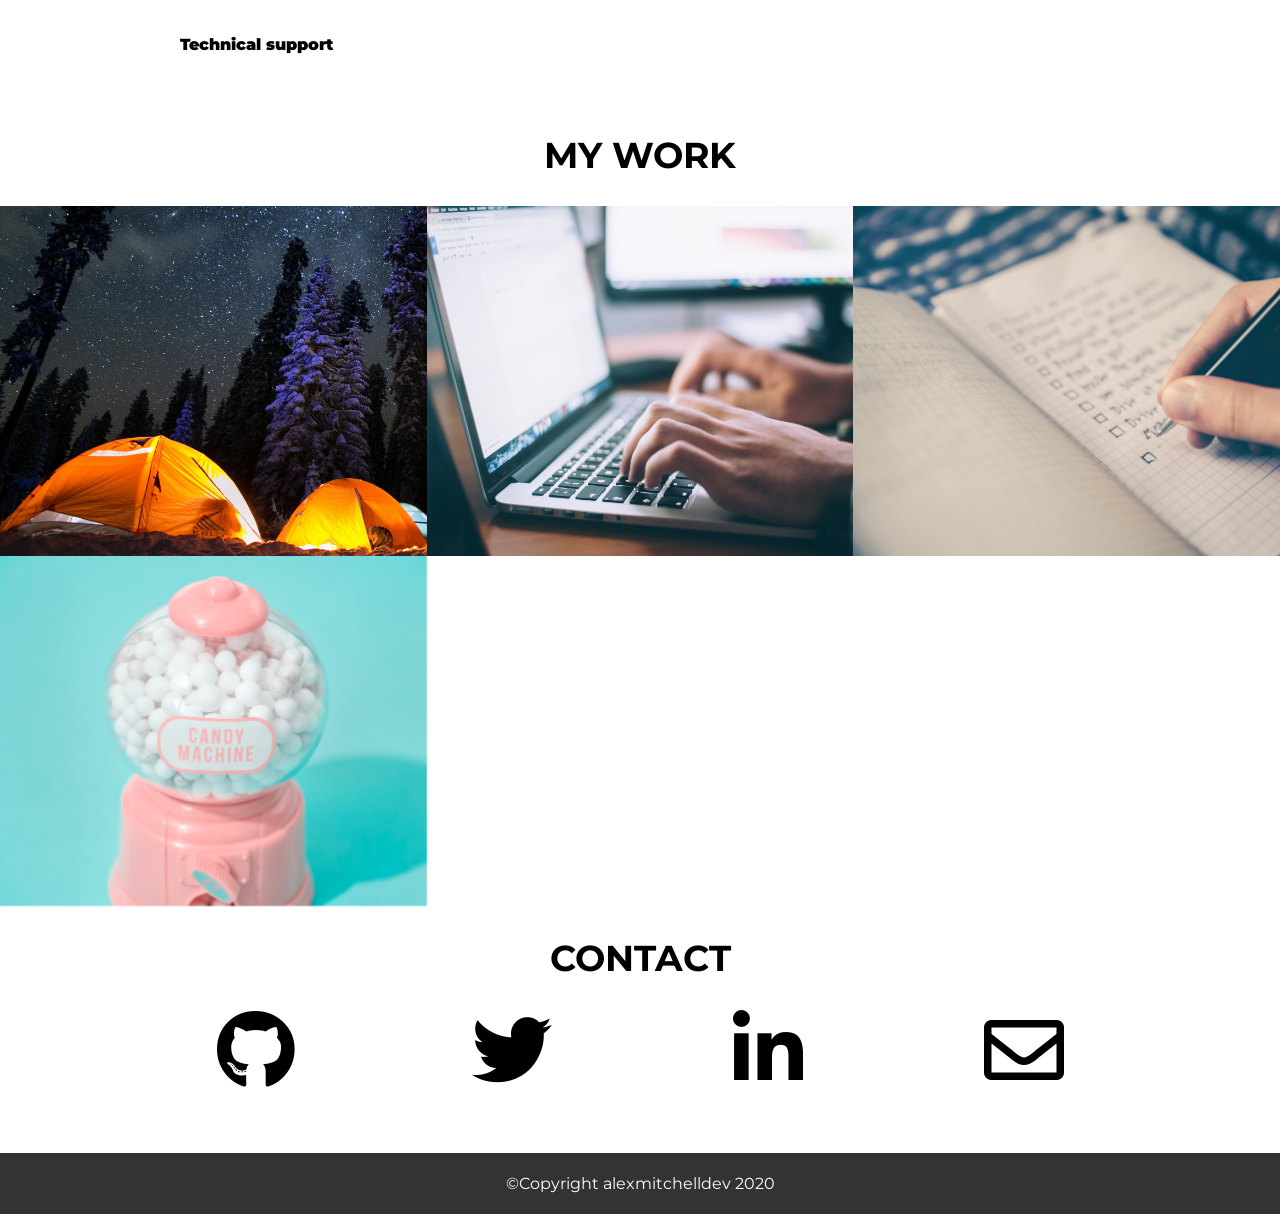
==== commit dffea105: "Added museum of candy landing page" ====
--- a/index.html
+++ b/index.html
@@ -33,7 +33,7 @@
     </header>
     <section class="grid-container-about" id="about-section">
         <figure class="about-img">
-            <img src="imgs/amitchelldev[illustrator].png" alt="Cartoon image of web developer Alex Mitchell" id="amitchelldev-img">
+            <img src="imgs/amitchelldev[illustrator].png" alt="Cartoon graphic of alexmitchelldev" id="amitchelldev-img">
         </figure>
         <div class="about-txt">
             <div class="title uppercase">
@@ -97,6 +97,14 @@
                     </div>
                 </div>
             </a>
+            <a href="https://alexmitchelldev.github.io/museumofcandy/" class="project" target="_blank" style="background-image: url(imgs/candy-project.png); background-size: cover;">
+                <div class="overlay">
+                    <div class="project-text">
+                        <h2>Museum of Candy landing page</h2>
+                        <p>This landing page for a Museum of Candy was built using HTML, CSS, Javascript and Bootstrap.</p>
+                    </div>
+                </div>
+            </a>
         </div>
     </section>
     <section id="contact-section">
--- a/stylesheets/main.css
+++ b/stylesheets/main.css
@@ -84,7 +84,7 @@
 .grid-container-projects {
 	display: grid;
 	grid-template-columns: 1fr 1fr 1fr;
-	grid-template-rows: 350px;
+	grid-template-rows: 350px 350px;
 	grid-gap: 0;
 	grid-template-areas: "project-YelpCamp project-blog project-todoList";
 	margin-bottom: 2vh;
--- a/stylesheets/mediaQueries.css
+++ b/stylesheets/mediaQueries.css
@@ -1,145 +1,132 @@
+@media screen and (max-width: 1024px) {
+	.header-gradient {
+		height: 45vh;
+	}
 
-@media screen and (max-width: 1024px) {
+	#header-title {
+		padding-top: 13vh;
+	}
 
-.header-gradient {
-  height: 45vh;
-}
+	.navBar a {
+		display: none;
+	}
+	.navBar a.icon {
+		float: right;
+		display: block;
+	}
+	.navBar.responsive {
+		position: fixed;
+	}
+	.navBar.responsive .icon {
+		position: absolute;
+		right: 0;
+		top: 0;
+	}
+	.navBar.responsive a {
+		float: none;
+		display: block;
+		text-align: center;
+	}
+	#hamburgerSpacer {
+		display: block;
+	}
+	.grid-container-about {
+		display: grid;
+		grid-template-columns: 1fr;
+		grid-gap: 0;
+		grid-template-areas: "about-img" "about-txt";
+		margin-top: 2vh;
+	}
 
-#header-title {
-  padding-top: 13vh;
-}
+	.about-img {
+		grid-area: about-img;
+		text-align: center;
+		margin-right: 10vh;
+	}
 
-.navBar a {
-display: none;
-}
-.navBar a.icon {
-  float: right;
-  display: block;
-}
-.navBar.responsive {position: fixed;}
-.navBar.responsive .icon {
-  position: absolute;
-  right: 0;
-  top: 0;
-}
-.navBar.responsive a {
-  float: none;
-  display: block;
-  text-align: center;
-}
-#hamburgerSpacer {
-    display: block;
-}
-.grid-container-about {
-  display: grid;
-  grid-template-columns: 1fr;
-  grid-gap: 0;
-  grid-template-areas: 
-  "about-img"
-  "about-txt";
-  margin-top: 2vh;
-}
+	.about-txt {
+		grid-area: about-txt;
+		width: 80%;
+		margin: 0 auto;
+		text-align: justify;
+	}
 
-.about-img {
-  grid-area: about-img;
-  text-align: center;
-  margin-right: 10vh;
-}
+	.about-txt h2 {
+		text-align: center;
+	}
 
-.about-txt {
-  grid-area: about-txt;
-  width: 80%;
-  margin: 0 auto;
-  text-align: justify;
-}
+	#curriculumVitae {
+		text-align: center;
+	}
 
-.about-txt h2 {
-  text-align: center;
-}
-
-#curriculumVitae {
-  text-align: center;
-}
-
-.project-text {
-  font-size: 1em;
-}
-
+	.project-text {
+		font-size: 1em;
+	}
 }
 
 @media screen and (max-width: 768px) {
-  .grid-container-projects {
-    display: grid;
-    grid-template-columns: 1fr;
-    grid-template-rows: 25vh 25vh 25vh;
-    grid-gap: 0;
-    grid-template-areas:
-    "project-YelpCamp" 
-    "project-blog" 
-    "project-todoList"
-    "project-museumOfCandy";
-  }
+	.grid-container-projects {
+		display: grid;
+		grid-template-columns: 1fr;
+		grid-template-rows: 25vh 25vh 25vh 25vh;
+		grid-gap: 0;
+		grid-template-areas: "project-YelpCamp" "project-blog" "project-todoList" "project-museumOfCandy";
+	}
 }
 
-/* < iPad */ 
+/* < iPad */
 @media screen and (max-width: 767px) {
+	.grid-container-contact {
+		margin: 2vh auto 2vh auto;
+		display: grid;
+		grid-template-columns: 1fr 1fr;
+		grid-template-rows: 110px 110px;
+		justify-items: center;
+		grid-gap: 0;
+		width: 80%;
+	}
 
-.grid-container-contact {
-  margin: 2vh auto 2vh auto;
-  display: grid;
-  grid-template-columns: 1fr 1fr;
-  grid-template-rows: 110px 110px;
-  justify-items: center;
-  grid-gap: 0;
-  width: 80%;
-}
+	.grid-container-skills {
+		margin: 2vh auto;
+		display: grid;
+		grid-template-columns: repeat(2, 1fr);
+		grid-template-rows: 160px 160px;
+		justify-items: center;
+		grid-gap: 0;
+		width: 80%;
+	}
 
-.grid-container-skills {
-  margin: 2vh auto;
-  display: grid;
-  grid-template-columns: repeat(2, 1fr);
-  grid-template-rows: 160px 160px;
-  justify-items: center;
-  grid-gap: 0;
-  width: 80%;
-}
+	ul.about-info-list li span:nth-child(2) {
+		font-size: 0.8em;
+	}
 
-ul.about-info-list li span:nth-child(2){
-  font-size: 0.8em;
-}
+	#header-title {
+		padding-top: 13vh;
+	}
 
-#header-title {
-  padding-top: 13vh;
-}
+	div.grid-container-skills div:nth-child(6) p {
+		font-size: 0.9em;
+	}
 
-div.grid-container-skills div:nth-child(6) p{
-  font-size: 0.9em;
-}
-
-#amitchelldev-img {
-  max-width: 60%;
-}
-
+	#amitchelldev-img {
+		max-width: 60%;
+	}
 }
 
 /* Small Screens */
 
-@media screen and (max-width: 600px){
+@media screen and (max-width: 600px) {
+	.title {
+		font-size: 0.9em;
+	}
 
-.title {
-  font-size: 0.9em;
+	.header-gradient {
+		height: 40vh;
+	}
 }
 
-.header-gradient {
-  height: 40vh;
+@media screen and (max-width: 320px) {
+	.title {
+		font-size: 0.8em;
+	}
 }
-}
-
-
-@media screen and (max-width: 320px){
-
-.title {
-  font-size: 0.8em;
-}
-
-}
